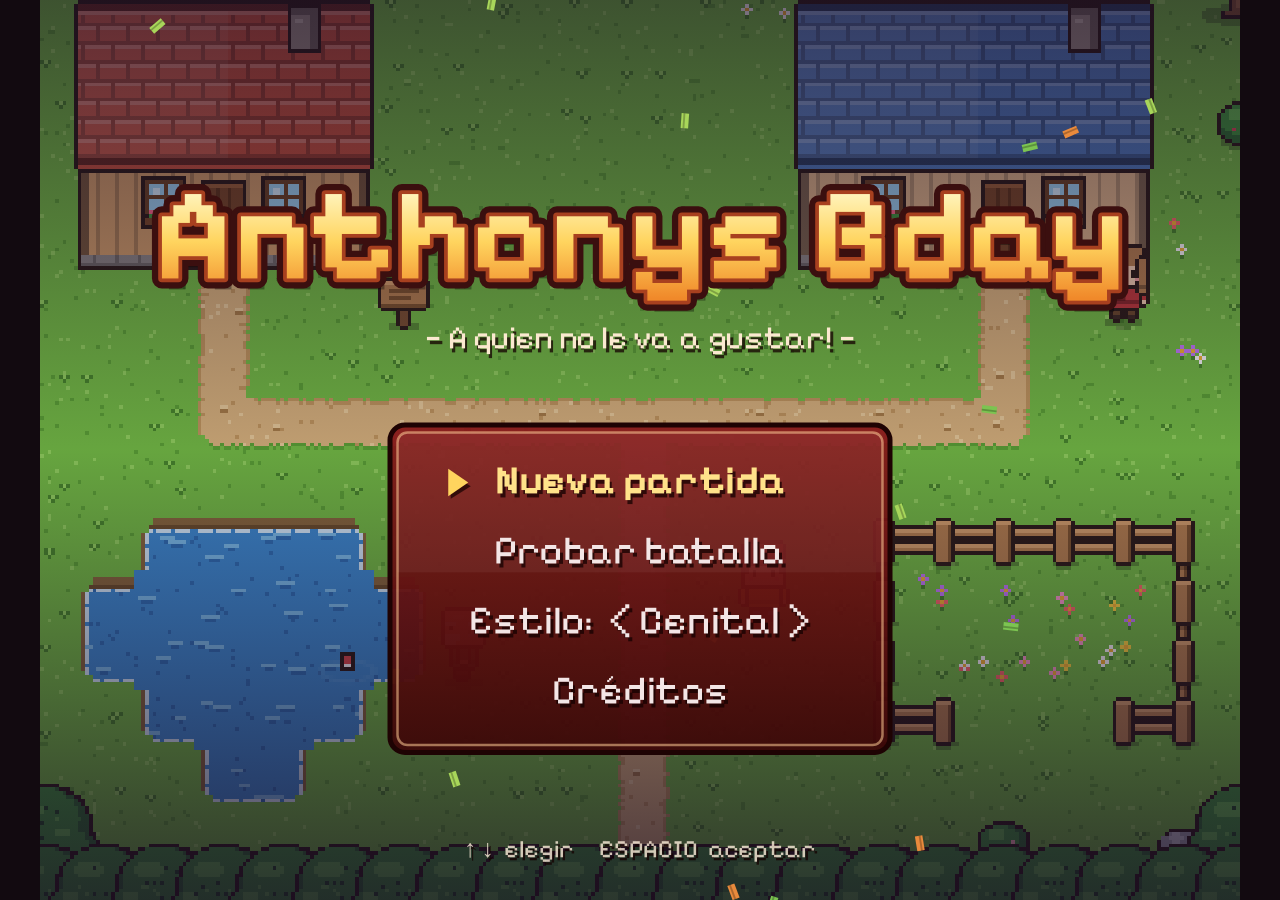
==== index.html @ 4c9020e4 "feat: add initial project files and assets for Anthony's Birthday Game" ====
<!doctype html>
<html lang="es">
<head>
  <meta charset="utf-8">
  <meta name="viewport" content="width=device-width, initial-scale=1">
  <title>Anthony's Birthday</title>
  <link rel="preconnect" href="https://fonts.googleapis.com">
  <link rel="preconnect" href="https://fonts.gstatic.com" crossorigin>
  <link href="https://fonts.googleapis.com/css2?family=Pixelify+Sans:wght@400;700&display=swap" rel="stylesheet">
  <link rel="stylesheet" href="css/style.css">
</head>
<body>
  <canvas id="game"></canvas>
  <script src="js/audio.js"></script>
  <script src="js/art.js"></script>
  <script src="js/data.js"></script>
  <script src="js/battle.js"></script>
  <script src="js/chasetop.js"></script>
  <script src="js/chase3d.js"></script>
  <script src="js/game.js"></script>
</body>
</html>
---- css/style.css ----
html,
body {
  margin: 0;
  height: 100%;
  overflow: hidden;
  background: #120a10;
  display: flex;
  align-items: center;
  justify-content: center;
}

canvas {
  display: block;
  image-rendering: pixelated;
  box-shadow: 0 0 60px rgba(0, 0, 0, 0.8);
}
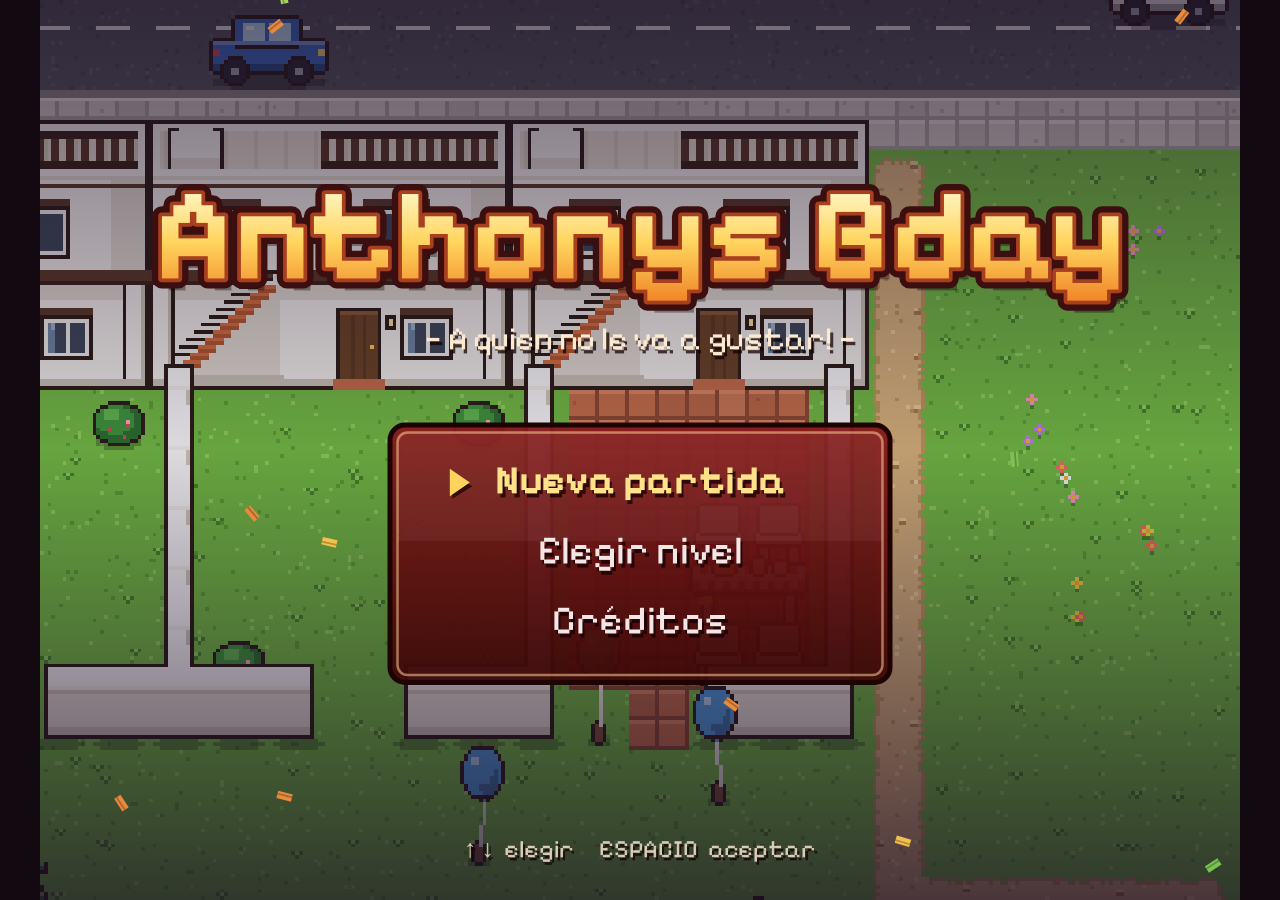
==== commit 97f8e9aa: "feat: implement core game data, characters, maps, and dialogue systems" ====
--- a/index.html
+++ b/index.html
@@ -16,7 +16,6 @@
   <script src="js/data.js"></script>
   <script src="js/battle.js"></script>
   <script src="js/chasetop.js"></script>
-  <script src="js/chase3d.js"></script>
   <script src="js/game.js"></script>
 </body>
 </html>
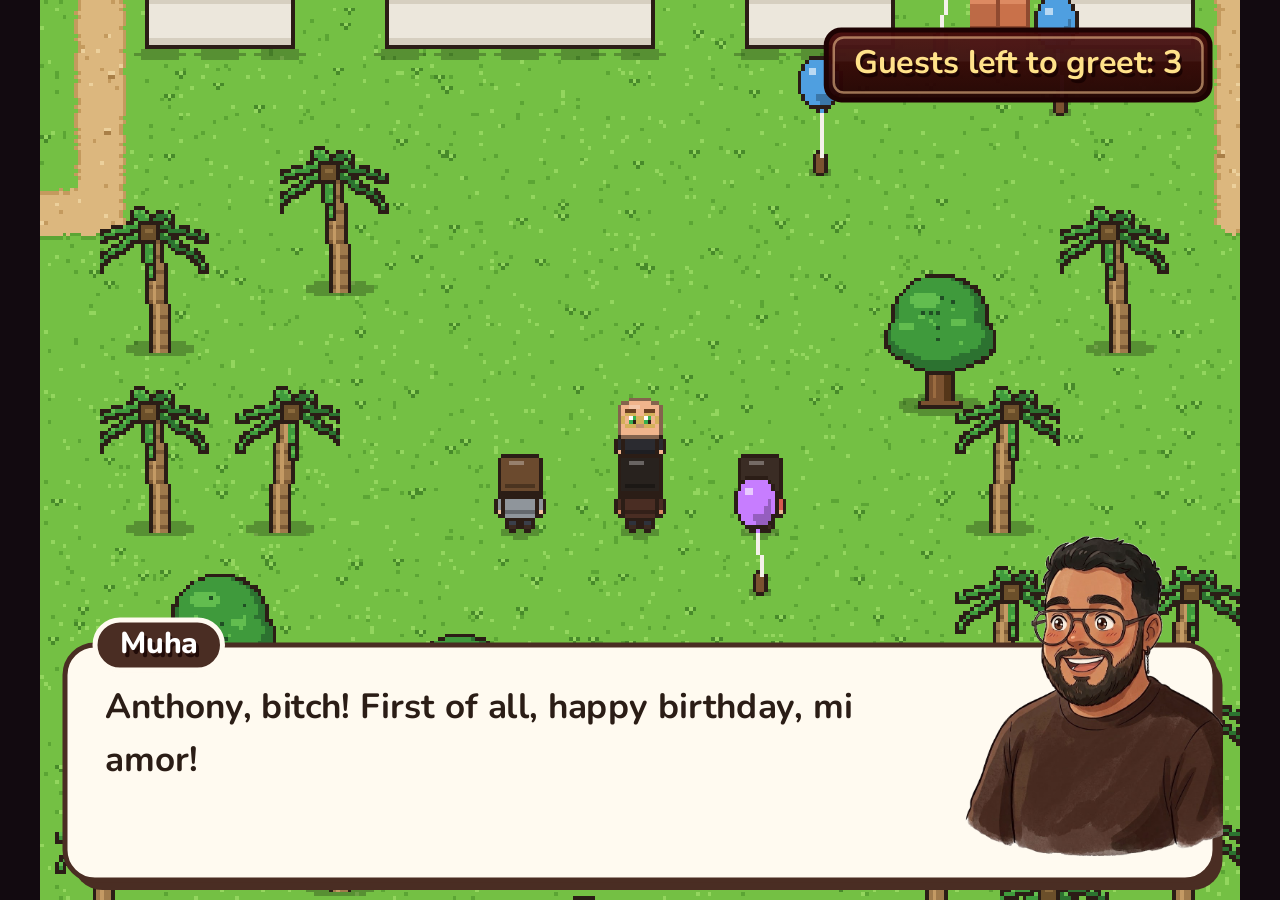
==== commit 8f315c0d: "feat: add top-down chase battle view and associated game assets" ====
--- a/index.html
+++ b/index.html
@@ -6,7 +6,7 @@
   <title>Anthony's Birthday</title>
   <link rel="preconnect" href="https://fonts.googleapis.com">
   <link rel="preconnect" href="https://fonts.gstatic.com" crossorigin>
-  <link href="https://fonts.googleapis.com/css2?family=Pixelify+Sans:wght@400;700&display=swap" rel="stylesheet">
+  <link href="https://fonts.googleapis.com/css2?family=Nunito:wght@400;700;800&display=swap" rel="stylesheet">
   <link rel="stylesheet" href="css/style.css">
 </head>
 <body>
@@ -14,6 +14,7 @@
   <script src="js/audio.js"></script>
   <script src="js/art.js"></script>
   <script src="js/data.js"></script>
+  <script src="js/chats.js"></script>
   <script src="js/battle.js"></script>
   <script src="js/chasetop.js"></script>
   <script src="js/game.js"></script>
--- a/css/style.css
+++ b/css/style.css
@@ -11,6 +11,5 @@
 
 canvas {
   display: block;
-  image-rendering: pixelated;
   box-shadow: 0 0 60px rgba(0, 0, 0, 0.8);
 }
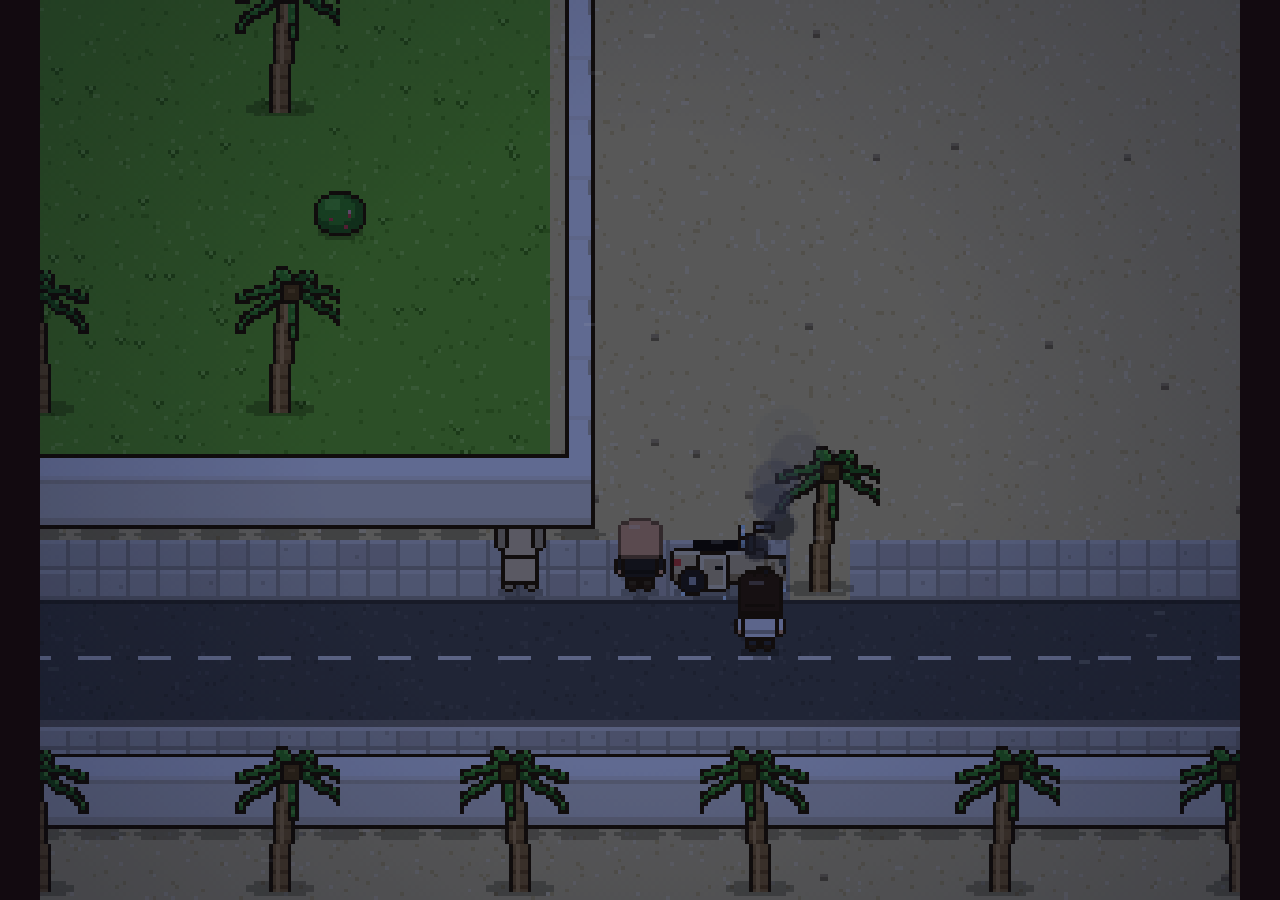
==== commit 1effa697: "feat: add initial game assets, scenes, and core logic for Anthony's Birthday Game" ====
--- a/index.html
+++ b/index.html
@@ -1,5 +1,5 @@
 <!doctype html>
-<html lang="es">
+<html lang="en">
 <head>
   <meta charset="utf-8">
   <meta name="viewport" content="width=device-width, initial-scale=1">
@@ -15,6 +15,14 @@
   <script src="js/art.js"></script>
   <script src="js/data.js"></script>
   <script src="js/chats.js"></script>
+  <script src="js/scenes.js"></script>
+  <script src="scenes/scene_ricardo.js"></script>
+  <script src="scenes/scene_pool.js"></script>
+  <script src="scenes/scene_earthquake.js"></script>
+  <script src="scenes/scene_simone.js"></script>
+  <script src="scenes/scene_gabi.js"></script>
+  <script src="scenes/scene_house_memories.js"></script>
+  <script src="scenes/scene_sharon.js"></script>
   <script src="js/battle.js"></script>
   <script src="js/chasetop.js"></script>
   <script src="js/game.js"></script>
